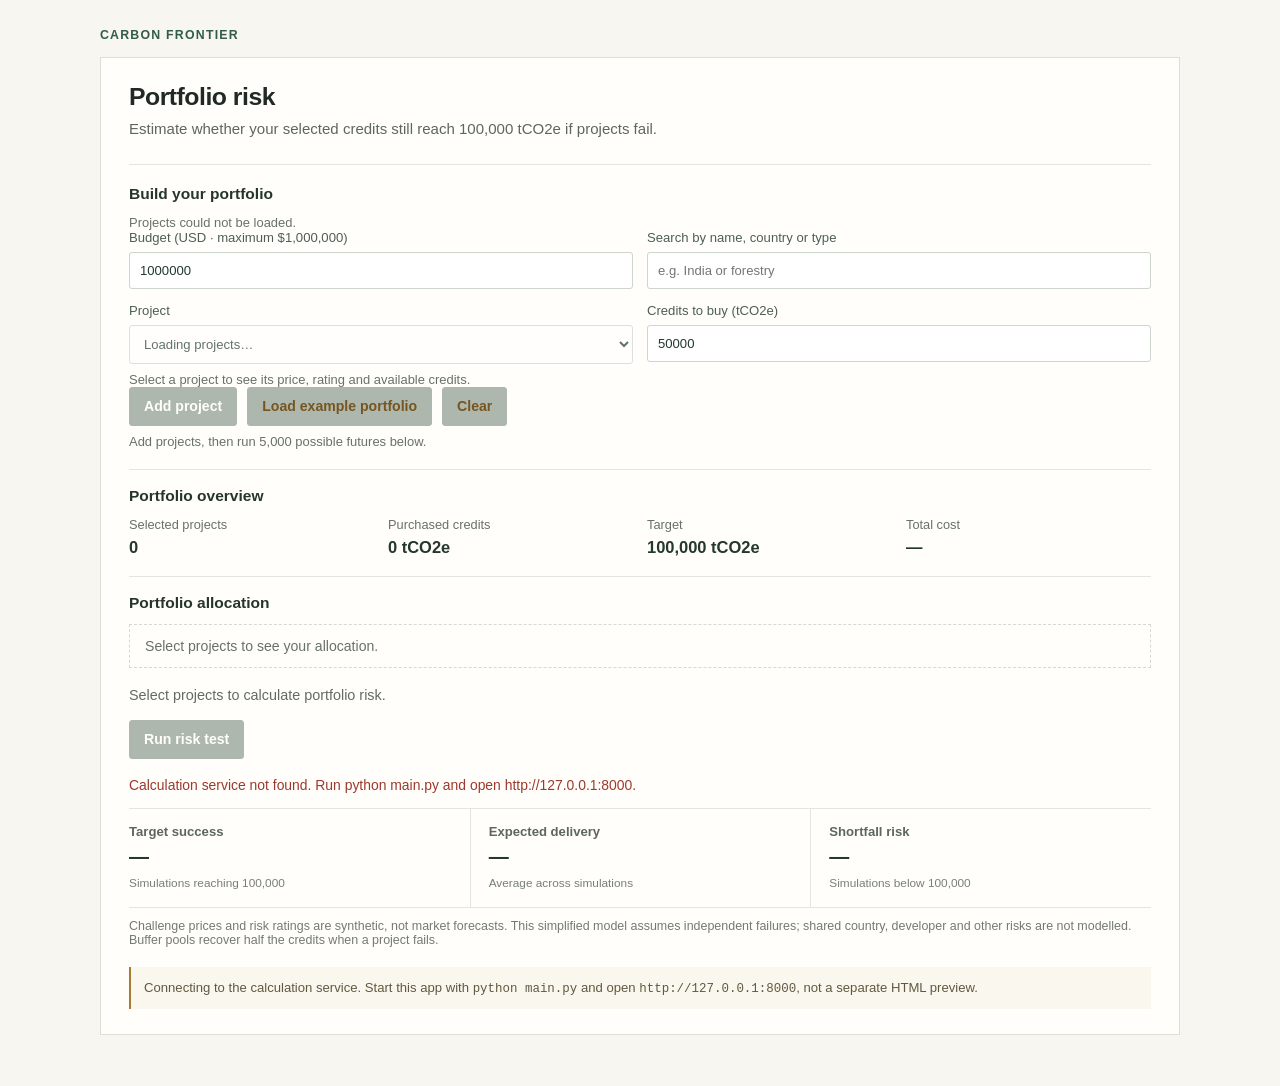
==== carbon-frontier/index.html @ 922a24bc "Signed-off-by: Nikita Husarenko <gusarenkonikita1@gmail.com>" ====
<!DOCTYPE html>
<html lang="en">
<head>
    <meta charset="UTF-8">
    <meta name="viewport" content="width=device-width, initial-scale=1.0">
    <title>Carbon Frontier | Portfolio risk</title>
    <link rel="stylesheet" href="style.css">
</head>
<body>
    <main>
        <header class="page-header">
            <p class="eyebrow">Carbon Frontier</p>
        </header>

        <section class="risk-panel" aria-labelledby="risk-title">
            <div class="section-heading">
                <div>
                    <h1 id="risk-title">Portfolio risk</h1>
                    <p>Estimate whether your selected credits still reach 100,000 tCO2e if projects fail.</p>
                </div>
            </div>

            <section class="builder-section" aria-labelledby="builder-title">
                <h2 id="builder-title" class="subsection-title">Build your portfolio</h2>
                <p id="catalogue-status" class="chart-caption" role="status">Loading challenge projects…</p>
                <div class="builder-controls">
                    <label>Budget (USD · maximum $1,000,000)
                        <input id="portfolio-budget" type="number" min="0.01" max="1000000" step="0.01" value="1000000">
                    </label>
                    <label>Search by name, country or type
                        <input id="project-search" type="search" placeholder="e.g. India or forestry" disabled>
                    </label>
                    <label class="project-field">Project
                        <select id="project-picker" disabled><option value="">Loading projects…</option></select>
                    </label>
                    <label>Credits to buy (tCO2e)
                        <input id="project-quantity" type="number" min="0.01" step="0.01" value="50000" disabled>
                    </label>
                </div>
                <p id="project-details" class="chart-caption">Select a project to see its price, rating and available credits.</p>
                <div class="builder-actions">
                    <button id="add-project" type="button" disabled>Add project</button>
                    <button id="example-portfolio" class="secondary-button" type="button" disabled>Load example portfolio</button>
                    <button id="clear-portfolio" class="secondary-button" type="button" disabled>Clear</button>
                </div>
                <p id="builder-message" class="chart-caption" role="status">Add projects, then run 5,000 possible futures below.</p>
                <div class="portfolio-table-wrap" id="selected-projects-wrap" hidden>
                    <table class="portfolio-table">
                        <thead><tr><th>Project / country</th><th>Rating</th><th>Credits</th><th>Cost (USD)</th><th></th></tr></thead>
                        <tbody id="selected-projects-body"></tbody>
                    </table>
                </div>
            </section>

            <section class="overview-section" aria-labelledby="overview-title">
                <h2 id="overview-title" class="subsection-title">Portfolio overview</h2>
                <div class="overview-metrics">
                    <div class="overview-metric">
                        <span>Selected projects</span>
                        <strong id="overview-project-count">—</strong>
                    </div>
                    <div class="overview-metric">
                        <span>Purchased credits</span>
                        <strong id="overview-purchased-credits">—</strong>
                    </div>
                    <div class="overview-metric">
                        <span>Target</span>
                        <strong>100,000 tCO2e</strong>
                    </div>
                    <div class="overview-metric">
                        <span>Total cost</span>
                        <strong id="overview-total-cost">—</strong>
                    </div>
                </div>
            </section>

            <section class="allocation-section" aria-labelledby="allocation-title">
                <h2 id="allocation-title" class="subsection-title">Portfolio allocation</h2>
                <div id="allocation-empty" class="empty-state">Select projects to see your allocation.</div>
                <div id="allocation-zero" class="empty-state" hidden>
                    Selected projects have no purchased credits to allocate.
                </div>
                <div id="allocation-content" class="allocation-content" hidden>
                    <div id="allocation-donut" class="allocation-donut"
                         role="img" aria-label="Selected credit allocation by project."></div>
                    <ul id="allocation-legend" class="allocation-legend" aria-label="Allocation by project"></ul>
                </div>
            </section>

            <p id="risk-selection-message" class="status-message" role="status">
                Select projects to calculate portfolio risk.
            </p>
            <div class="risk-actions">
                <button id="run-risk-test" type="button">Run risk test</button>
                <p id="risk-run-message" class="quiet-message">Run risk test.</p>
            </div>
            <p id="risk-error" class="error-message" role="alert" hidden></p>

            <div class="risk-metrics" aria-label="Portfolio risk metrics">
                <div class="metric">
                    <h3>Target success</h3>
                    <p id="target-success">—</p>
                    <small>Simulations reaching 100,000</small>
                </div>
                <div class="metric">
                    <h3>Expected delivery</h3>
                    <p id="expected-delivery">—</p>
                    <small>Average across simulations</small>
                </div>
                <div class="metric">
                    <h3>Shortfall risk</h3>
                    <p id="shortfall-risk">—</p>
                    <small>Simulations below 100,000</small>
                </div>
            </div>
            <p class="model-assumption">Challenge prices and risk ratings are synthetic, not market forecasts. This simplified model assumes independent failures; shared country, developer and other risks are not modelled. Buffer pools recover half the credits when a project fails.</p>

            <div id="risk-chart-section" class="chart-section" hidden>
                <h3>Simulated delivery</h3>
                <div id="risk-histogram" class="histogram" role="img"
                     aria-label="Histogram of simulated portfolio deliveries compared with the target."></div>
                <p class="chart-explanation">Below 100,000 misses the target. At or above 100,000 reaches it.</p>
                <section class="confidence-section" aria-labelledby="confidence-title">
                    <h3 id="confidence-title">How ambitious can your target be?</h3>
                    <p class="chart-caption">Higher targets are harder to reach. This curve comes from your simulated outcomes.</p>
                    <div id="confidence-chart" class="confidence-chart" role="img"
                         aria-label="Estimated chance of delivering at least each target, calculated from the portfolio simulation."></div>
                </section>
            </div>

            <div id="stress-section" class="stress-section" hidden>
                <button id="break-portfolio" class="secondary-button" type="button">Break my portfolio</button>
                <div id="stress-results" hidden></div>
            </div>

            <p id="risk-integration-note" class="integration-note">
                Connecting to the calculation service. Start this app with <code>python main.py</code>
                and open <code>http://127.0.0.1:8000</code>, not a separate HTML preview.
            </p>
        </section>
    </main>
    <script src="app.js"></script>
</body>
</html>
---- carbon-frontier/style.css ----
:root {
    color-scheme: light;
    font-family: "Segoe UI", Arial, sans-serif;
    color: #202923;
    background: #f7f6f1;
    font-synthesis: none;
    font-optical-sizing: auto;
}

* {
    box-sizing: border-box;
}

body {
    margin: 0;
    min-width: 320px;
    background: #f7f6f1;
}

main {
    width: min(100% - 36px, 1080px);
    margin: 28px auto 52px;
}

.page-header {
    margin-bottom: 15px;
}

.eyebrow {
    margin: 0;
    color: #315c49;
    font-size: 0.77rem;
    font-weight: 700;
    letter-spacing: 0.1em;
    text-transform: uppercase;
}

h1,
h2,
h3,
p {
    margin-top: 0;
}

.risk-panel {
    padding: 25px 28px;
    border: 1px solid #dedfd7;
    background: #fffefa;
}

.section-heading {
    margin-bottom: 23px;
}

.section-heading h1 {
    margin-bottom: 7px;
    color: #202923;
    font-size: 1.55rem;
    font-weight: 650;
    letter-spacing: -0.02em;
}

.section-heading p {
    max-width: 700px;
    margin-bottom: 0;
    color: #5d665f;
    font-size: 0.94rem;
    line-height: 1.5;
}

.subsection-title {
    margin-bottom: 12px;
    color: #26352c;
    font-size: 0.97rem;
    font-weight: 650;
}

.overview-section,
.allocation-section {
    padding: 17px 0 19px;
    border-top: 1px solid #e6e6df;
}

.overview-metrics {
    display: grid;
    grid-template-columns: repeat(4, minmax(0, 1fr));
    gap: 14px;
}

.overview-metric {
    display: grid;
    gap: 6px;
}

.overview-metric span {
    color: #68716a;
    font-size: 0.8rem;
}

.overview-metric strong {
    color: #25382d;
    font-size: 1.03rem;
    font-weight: 650;
    font-variant-numeric: tabular-nums;
}

.empty-state {
    padding: 13px 15px;
    border: 1px dashed #d7d9d0;
    color: #68716a;
    font-size: 0.88rem;
}

.allocation-content {
    display: grid;
    grid-template-columns: minmax(150px, 220px) minmax(0, 1fr);
    align-items: center;
    gap: 24px;
}

.allocation-donut svg {
    display: block;
    width: min(100%, 210px);
    height: auto;
    margin: 0 auto;
}

.allocation-legend {
    display: grid;
    gap: 9px;
    margin: 0;
    padding: 0;
    list-style: none;
}

.allocation-legend li {
    display: grid;
    grid-template-columns: 10px minmax(0, 1fr) auto;
    align-items: center;
    gap: 9px;
    color: #465149;
    font-size: 0.86rem;
}

.legend-swatch {
    width: 9px;
    height: 9px;
}

.legend-name {
    overflow: hidden;
    text-overflow: ellipsis;
    white-space: nowrap;
}

.legend-value {
    color: #26352c;
    font-variant-numeric: tabular-nums;
    white-space: nowrap;
}

.status-message,
.quiet-message {
    color: #626b64;
    font-size: 0.9rem;
}

.risk-actions {
    display: flex;
    flex-wrap: wrap;
    align-items: center;
    gap: 11px 18px;
    margin: 17px 0 18px;
}

.risk-actions p {
    margin-bottom: 0;
}

button {
    min-height: 39px;
    padding: 8px 14px;
    border: 1px solid #315c49;
    border-radius: 3px;
    background: #315c49;
    color: #fffefa;
    font: inherit;
    font-size: 0.88rem;
    font-weight: 600;
    cursor: pointer;
}

button:hover:not(:disabled) {
    background: #254936;
}

button:focus-visible {
    outline: 2px solid #8eab8e;
    outline-offset: 2px;
}

button:disabled {
    border-color: #aeb7ad;
    background: #aeb7ad;
    cursor: not-allowed;
}

.risk-metrics {
    display: grid;
    grid-template-columns: repeat(3, minmax(0, 1fr));
    border-top: 1px solid #e4e5dd;
    border-bottom: 1px solid #e4e5dd;
}

.metric {
    min-height: 98px;
    padding: 15px 18px 14px 0;
}

.metric + .metric {
    padding-left: 18px;
    border-left: 1px solid #e4e5dd;
}

.metric h3 {
    margin-bottom: 6px;
    color: #5d665f;
    font-size: 0.82rem;
    font-weight: 600;
}

.metric p {
    margin-bottom: 5px;
    color: #25382d;
    font-size: 1.25rem;
    font-weight: 650;
    font-variant-numeric: tabular-nums;
}

.metric small {
    color: #778078;
    font-size: 0.74rem;
}

.model-assumption {
    margin: 11px 0 0;
    color: #737a73;
    font-size: 0.78rem;
}

.chart-section,
.stress-section {
    margin-top: 25px;
    padding-top: 19px;
    border-top: 1px solid #e4e5dd;
}

.chart-section > h3,
.confidence-section h3 {
    margin-bottom: 8px;
    color: #26352c;
    font-size: 0.97rem;
    font-weight: 650;
}

.histogram,
.confidence-chart,
.stress-chart {
    width: 100%;
    overflow-x: auto;
}

.histogram svg,
.confidence-chart svg,
.stress-chart svg {
    display: block;
    width: 100%;
    min-width: 500px;
    height: auto;
}

.chart-explanation,
.chart-caption {
    margin: 8px 0 0;
    color: #68716a;
    font-size: 0.81rem;
}

.confidence-section {
    margin-top: 25px;
}

.confidence-chart {
    margin-top: 12px;
}

.secondary-button {
    border-color: #8c6831;
    background: #fffefa;
    color: #76551f;
}

.secondary-button:hover:not(:disabled) {
    background: #fbf5e8;
}

.stress-results {
    margin-top: 16px;
}

.stress-results table {
    width: 100%;
    border-collapse: collapse;
    text-align: left;
}

.stress-results th,
.stress-results td {
    padding: 9px 11px;
    border-bottom: 1px solid #e4e5dd;
    font-size: 0.84rem;
}

.stress-results th {
    color: #68716a;
    font-weight: 600;
}

.stress-message {
    margin: 13px 0 0;
    color: #76551f;
    font-size: 0.9rem;
    font-weight: 600;
}

.error-message {
    margin: 0 0 15px;
    color: #9c382d;
    font-size: 0.87rem;
}

.integration-note {
    margin: 20px 0 0;
    padding: 11px 13px;
    border-left: 2px solid #a87a32;
    background: #faf7ef;
    color: #61583f;
    font-size: 0.82rem;
    line-height: 1.5;
}

code {
    font-family: Consolas, monospace;
    font-size: 0.95em;
}

[hidden] {
    display: none !important;
}

.builder-section { padding: 20px 0; border-top: 1px solid #e4e5dd; }
.builder-controls { display: grid; grid-template-columns: 1fr 1fr; gap: 14px; }
.builder-controls label { display: flex; flex-direction: column; gap: 7px; font-size: .82rem; color: #4d5e55; }
.builder-controls input, .builder-controls select {
    width: 100%; min-width: 0; padding: 10px; border: 1px solid #cdd5cd;
    border-radius: 3px; background: #fff; font: inherit; color: #22392e;
}
.builder-controls input:focus, .builder-controls select:focus { outline: 2px solid #39736b; outline-offset: 2px; }
.builder-actions { display: flex; flex-wrap: wrap; gap: 10px; }
.portfolio-table-wrap { overflow-x: auto; }
.portfolio-table { width: 100%; border-collapse: collapse; font-size: .82rem; margin-top: 14px; }
.portfolio-table th, .portfolio-table td { padding: 10px 7px; text-align: left; border-bottom: 1px solid #e4e5dd; }
.portfolio-table th { color: #51645a; font-weight: 600; }
.portfolio-table td:first-child { max-width: 380px; overflow-wrap: anywhere; }
.portfolio-table small { display: block; color: #66746c; margin-top: 4px; }
.portfolio-table td:not(:first-child) { white-space: nowrap; }
.portfolio-table button { padding: 6px 9px; font-size: .78rem; }
@media (max-width: 680px) { .builder-controls { grid-template-columns: 1fr; } }

@media (max-width: 680px) {
    main {
        width: min(100% - 24px, 1080px);
        margin-top: 20px;
    }

    .risk-panel {
        padding: 19px 17px;
    }

    .overview-metrics {
        grid-template-columns: repeat(2, minmax(0, 1fr));
        row-gap: 16px;
    }

    .allocation-content {
        grid-template-columns: 1fr;
        gap: 15px;
    }

    .allocation-donut svg {
        width: min(56vw, 190px);
    }
}

@media (max-width: 480px) {
    .risk-metrics {
        grid-template-columns: 1fr;
    }

    .metric {
        min-height: auto;
        padding: 12px 0;
    }

    .metric + .metric {
        padding-left: 0;
        border-top: 1px solid #e4e5dd;
        border-left: 0;
    }
}
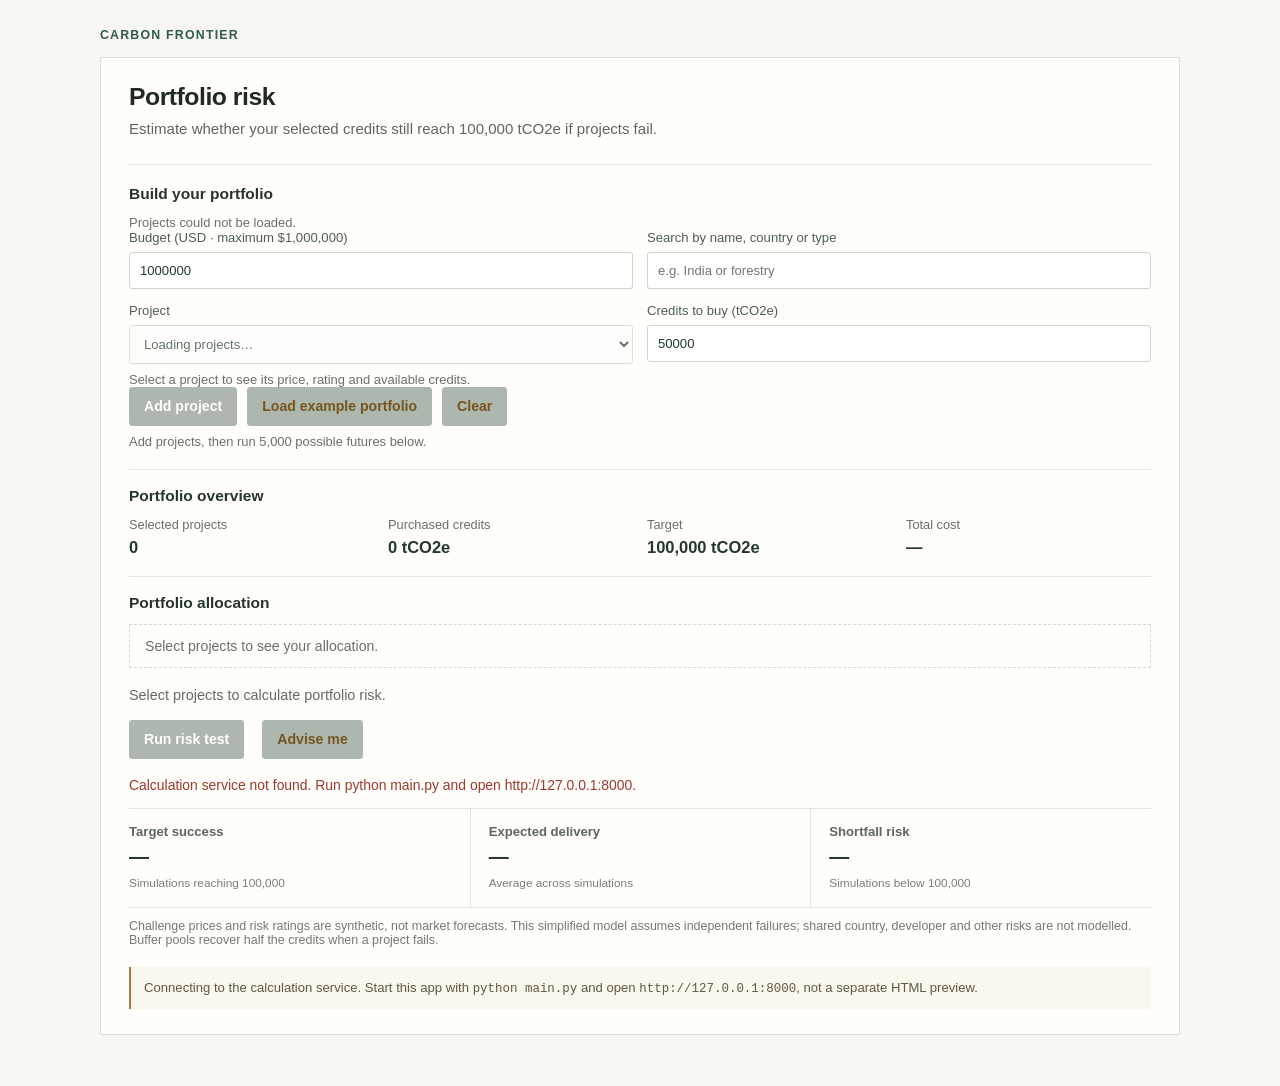
==== commit c2cd1dbe: "Add AI advise feature (Gemini rewrite with rules fallback)" ====
--- a/carbon-frontier/index.html
+++ b/carbon-frontier/index.html
@@ -92,9 +92,12 @@
             </p>
             <div class="risk-actions">
                 <button id="run-risk-test" type="button">Run risk test</button>
+                <button id="advise-btn" class="secondary-button" type="button">Advise me</button>
                 <p id="risk-run-message" class="quiet-message">Run risk test.</p>
             </div>
             <p id="risk-error" class="error-message" role="alert" hidden></p>
+
+            <div id="advise-results" class="advise-results" hidden></div>
 
             <div class="risk-metrics" aria-label="Portfolio risk metrics">
                 <div class="metric">
--- a/carbon-frontier/style.css
+++ b/carbon-frontier/style.css
@@ -339,6 +339,14 @@
     font-size: 0.87rem;
 }
 
+.advise-results { margin: 0 0 18px; padding: 14px 16px; border: 1px solid #d8ddd4;
+    background: #f4f7f2; font-size: .88rem; line-height: 1.5; }
+.advise-results h3 { margin: 0 0 8px; font-size: .92rem; }
+.advise-results ul, .advise-results ol { margin: 6px 0 10px; padding-left: 20px; }
+.advise-source { display: inline-block; margin-top: 6px; padding: 2px 8px; border-radius: 10px;
+    background: #e3ece2; color: #315c49; font-size: .75rem; font-weight: 700; }
+.advise-disclaimer { color: #68716a; font-size: .78rem; margin: 8px 0 0; }
+
 .integration-note {
     margin: 20px 0 0;
     padding: 11px 13px;
